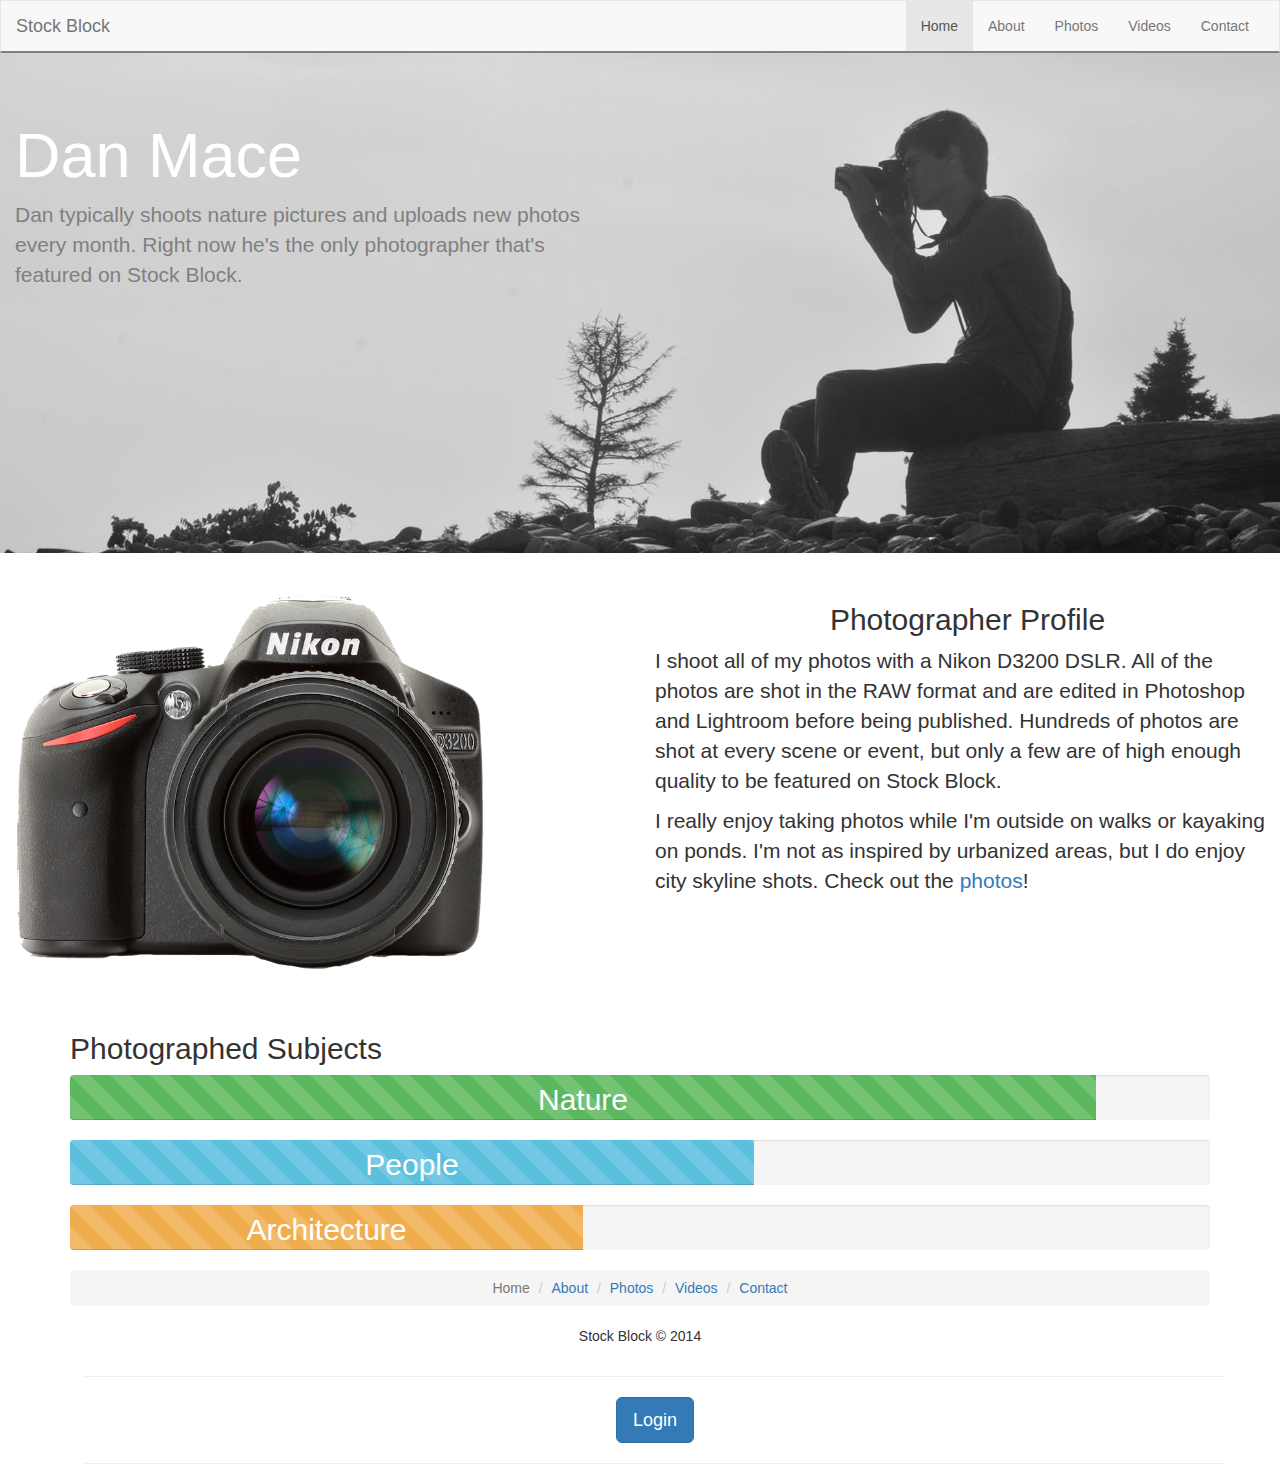
==== about.html @ 0feb81f6 "Second Commit" ====
<!DOCTYPE html>
<html lang="en">
  <head>
    <meta charset="utf-8">
    <meta http-equiv="X-UA-Compatible" content="IE=edge">
    <meta name="viewport" content="width=device-width, initial-scale=1">
    <!-- The above 3 meta tags *must* come first in the head; any other head content must come *after* these tags -->
    <title>Bootstrap 101 Template</title>

    <!-- Bootstrap -->
    <link href="css/bootstrap.min.css" rel="stylesheet">

    <!-- Custom Styles -->
    <link href="css/style.css" rel="stylesheet">

    <!-- HTML5 shim and Respond.js for IE8 support of HTML5 elements and media queries -->
    <!-- WARNING: Respond.js doesn't work if you view the page via file:// -->
    <!--[if lt IE 9]>
      <script src="https://oss.maxcdn.com/html5shiv/3.7.2/html5shiv.min.js"></script>
      <script src="https://oss.maxcdn.com/respond/1.4.2/respond.min.js"></script>
    <![endif]-->
  </head>
  <body>
    
<nav class="navbar navbar-default">
  <div class="container-fluid">
    <!-- Brand and toggle get grouped for better mobile display -->
    <div class="navbar-header">
      <button type="button" class="navbar-toggle collapsed" data-toggle="collapse" data-target="#bs-example-navbar-collapse-1" aria-expanded="false">
        <span class="sr-only">Toggle navigation</span>
        <span class="icon-bar"></span>
        <span class="icon-bar"></span>
        <span class="icon-bar"></span>
      </button>
      <a class="navbar-brand" href="#">Stock Block</a>
    </div>

    <!-- Collect the nav links, forms, and other content for toggling -->
    <div class="collapse navbar-collapse" id="bs-example-navbar-collapse-1">
      <ul class="nav navbar-nav navbar-right">
        <li class="active"><a href="#">Home <span class="sr-only">(current)</span></a></li>
        <li><a href="#">About</a></li>
        <li><a href="#">Photos</a></li>
        <li><a href="#">Videos</a></li>
        <li><a href="#">Contact</a></li>
          <!-- Button trigger modal -->

        
      </ul>
      
      
        </li>


      </ul>
    </div><!-- /.navbar-collapse -->
  </div><!-- /.container-fluid -->
</nav>


<div class="jumbotron">
      <div class="container-fluid">
        <div class="row">
          <div class="col-md-6">
            <h1>Dan <span class="em-text">Mace</span></h1>
           <p>Dan typically shoots nature pictures and uploads new photos every month. Right now he's the only photographer that's featured on Stock Block.</p>

          </div>
            
        </div>
      </div>



</div>

<div class="row">
<div class="col-sm-6 col-md-6">
<img id="camera" src="images/camera.png"
</div>
</div>


<div class="col-sm-6 col-md-6">
<h2 id="abt">Photographer Profile</h2>
<p class="abtp">I shoot all of my photos with a Nikon D3200 DSLR. All of the photos are shot in the RAW format and are edited in Photoshop and Lightroom before being published. Hundreds of photos are shot at every scene or event, but only a few are of high enough quality to be featured on Stock Block.   </p>

<p class="abtp">I really enjoy taking photos while I'm outside on walks or kayaking on ponds. I'm not as inspired by urbanized areas, but I do enjoy city skyline shots. Check out the <a href="#">photos</a>!</p>
</div>


</div>

<div class="container">
<div class="row das ts">
<div class="col-md-12">


<h2 class="stitle">Photographed Subjects</h2>
<div class="progress">
  <div class="progress-bar progress-bar-striped active progress-bar-success" role="progressbar" aria-valuenow="90" aria-valuemin="0" aria-valuemax="100" style="width: 90%">
    <p id="progp">Nature</p>
  </div>
</div>

<div class="progress">
  <div class="progress-bar progress-bar-striped active progress-bar-info" role="progressbar" aria-valuenow="80" aria-valuemin="0" aria-valuemax="100" style="width: 60%">
    <p id="progp">People</p>
  </div>
</div>

<div class="progress">
  <div class="progress-bar progress-bar-striped active progress-bar-warning" role="progressbar" aria-valuenow="60" aria-valuemin="0" aria-valuemax="100" style="width: 45%">
    <p id="progp">Architecture</p>
  </div>
</div>



</div>

</div>

<footer>
<ol class="breadcrumb">
  <li class="active">Home</li>
  <li><a href="#">About</a></li>
  <li><a href="#">Photos</a></li>
  <li><a href="#">Videos</a></li>
  <li><a href="#">Contact</a></li>
</ol> 
<p>Stock Block &copy 2014</p>
  <div class="container"> 
    <hr class="prettyline">

  <button class="btn btn-primary btn-lg" href="#signup" data-toggle="modal" data-target=".bs-modal-sm">Login</button>
  </center>
  <br>
    <hr class="prettyline">
 </div>
  

<!-- Modal -->
<div class="modal fade bs-modal-sm" id="myModal" tabindex="-1" role="dialog" aria-labelledby="mySmallModalLabel" aria-hidden="true">
  <div class="modal-dialog modal-sm">
    <div class="modal-content">
        
      <div class="modal-body">
        <div id="myTabContent" class="tab-content">
        
        <div class="tab-pane fade active in" id="signin">
            <form class="form-horizontal">
            <fieldset>
            <!-- Sign In Form -->
            <!-- Text input-->
            <div class="control-group">
              <label class="control-label" for="userid">Alias:</label>
              <div class="controls">
                <input required="" id="userid" name="userid" type="text" class="form-control" placeholder="StockBlockDan" class="input-medium" required="">
              </div>
            </div>

            <!-- Password input-->
            <div class="control-group">
              <label class="control-label" for="passwordinput">Password:</label>
              <div class="controls">
                <input required="" id="passwordinput" name="passwordinput" class="form-control" type="password" placeholder="********" class="input-medium">
              </div>
            </div>

      

            <!-- Button -->
            <div class="control-group">
              <label class="control-label" for="signin"></label>
              <div class="controls">
                <button id="signin" name="signin" class="btn btn-success">Sign In</button>
              </div>
            </div>
            </fieldset>
            </form>
        </div>
        <div class="tab-pane fade" id="signup">
            <form class="form-horizontal">
            <fieldset>
          
            <!-- Button -->
            
    </div>
      </div>
      <div class="modal-footer">
      <center>
        <button type="button" class="btn btn-default" data-dismiss="modal">Close</button>
        </center>
      </div>
    </div>
  </div>
</div>

</footer>

    <!-- jQuery (necessary for Bootstrap's JavaScript plugins) -->
    <script src="https://ajax.googleapis.com/ajax/libs/jquery/1.11.3/jquery.min.js"></script>
    <!-- Include all compiled plugins (below), or include individual files as needed -->
    <script src="js/bootstrap.min.js"></script>
  </body>
</html>
---- css/style.css ----
body {
  overflow-y: scroll;
  overflow-x: hidden; }

.navbar {
  margin-bottom: 0px;
  border-bottom: 2px solid grey;
  border-radius: 0px; }

#intro {
  font-size: 3em;
  text-align: center;
  padding: 4%; }

.img-responsive,
.thumbnail > img,
.thumbnail a > img,
.carousel-inner > .item > img,
.carousel-inner > .item > a > img {
  width: 100%; }

footer {
  text-align: center; }

.jumbotron {
  background: url(../images/dan.jpg) center;
  height: 500px;
  color: white;
  overflow: none;
  background-repeat: no-repeat; }

.jumbotron p {
  color: grey; }

#camera {
  width: 80%; }

#abt {
  text-align: center; }

.abtp {
  font-size: 1.5em; }

#progp {
  font-size: 2.5em;
  margin-top: 15px; }

.ts {
  margin-top: 30px; }

.progress {
  height: auto; }

@media (max-width: 991px) {
  .jumbotron p {
    width: 30%; }

  #camera {
    margin-left: 15%; }

  .abtp {
    padding: 5%; } }
@media (min-width: 768px) and (max-width: 990px) {
  .jumbotron p {
    width: 30%; } }
@media (max-width: 768px) {
  .jumbotron p {
    width: 50%; }

  #camera {
    width: 60%; } }
@media (max-width: 500px) {
  .jumbotron p {
    width: 70%; } }

/*# sourceMappingURL=style.css.map */
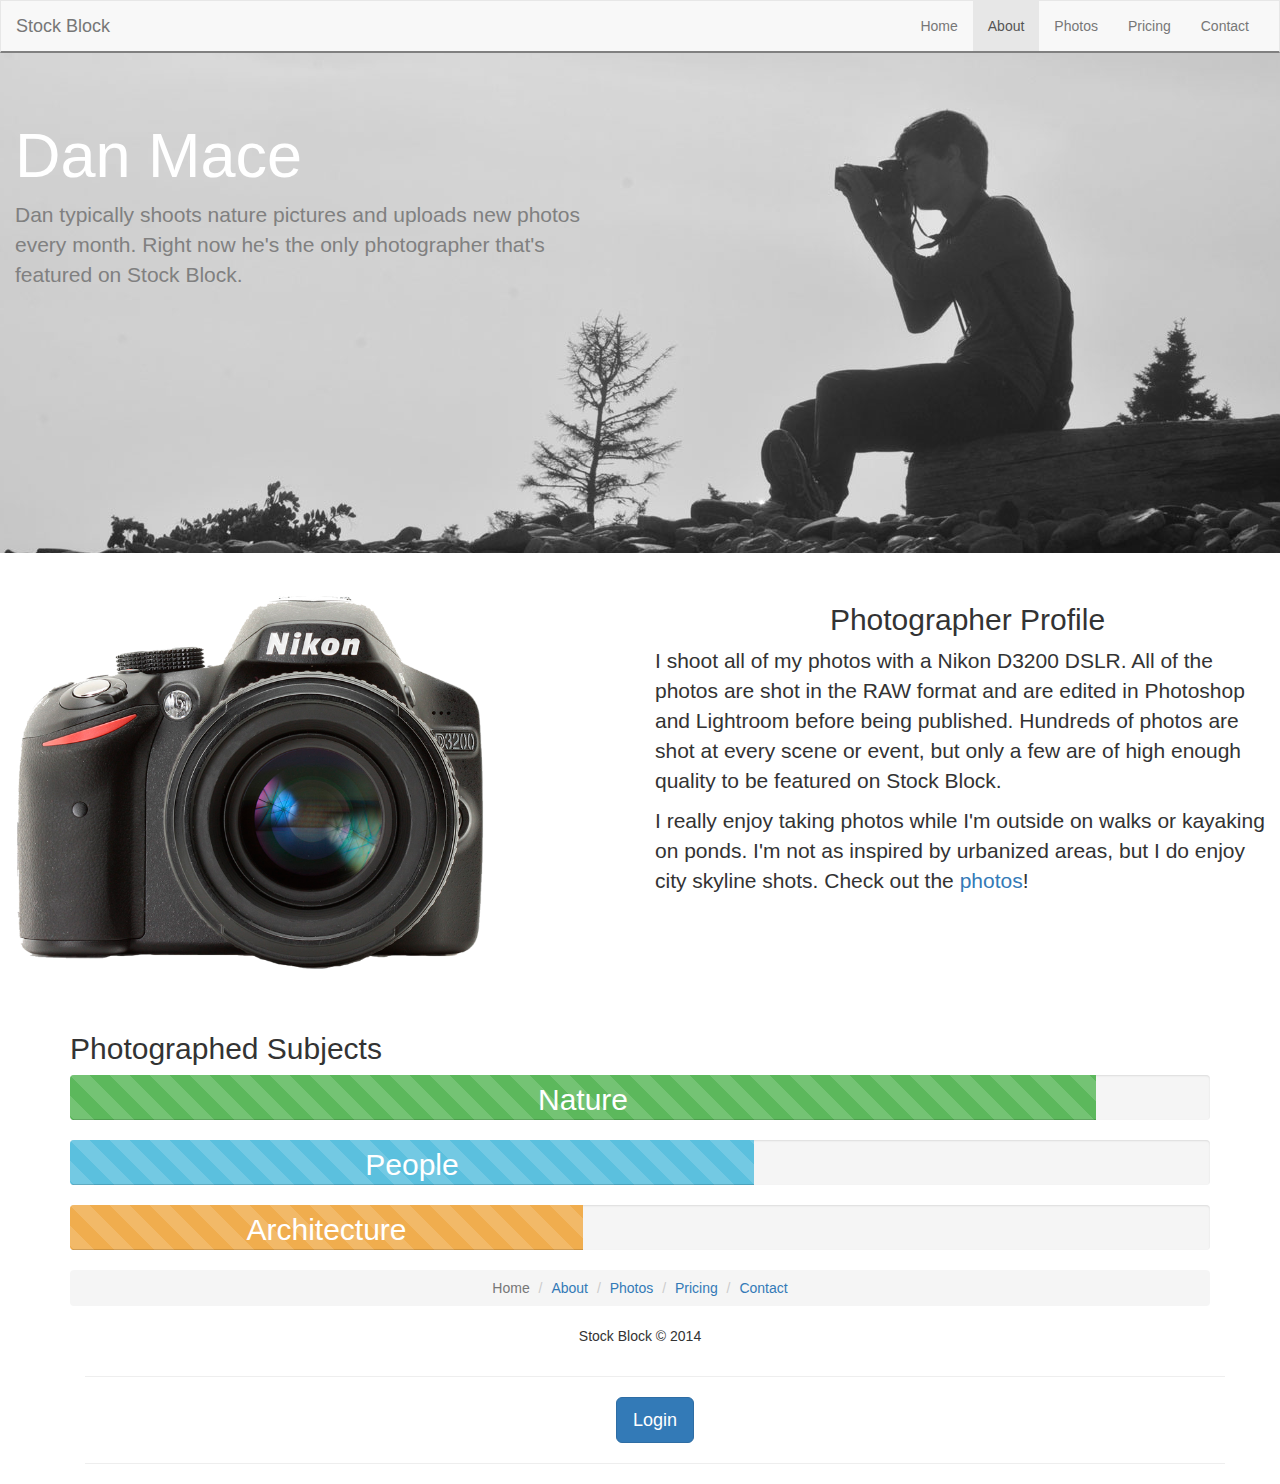
==== commit 044babbf: "Fourth Commit" ====
--- a/about.html
+++ b/about.html
@@ -38,10 +38,10 @@
     <!-- Collect the nav links, forms, and other content for toggling -->
     <div class="collapse navbar-collapse" id="bs-example-navbar-collapse-1">
       <ul class="nav navbar-nav navbar-right">
-        <li class="active"><a href="#">Home <span class="sr-only">(current)</span></a></li>
-        <li><a href="#">About</a></li>
-        <li><a href="#">Photos</a></li>
-        <li><a href="#">Videos</a></li>
+        <li><a href="index.html">Home</a></li>
+        <li class="active"><a href="#">About<span class="sr-only">(current)</span></a></li>
+        <li><a href="photos.html">Photos</a></li>
+        <li><a href="pricing.html">Pricing</a></li>
         <li><a href="#">Contact</a></li>
           <!-- Button trigger modal -->
 
@@ -126,7 +126,7 @@
   <li class="active">Home</li>
   <li><a href="#">About</a></li>
   <li><a href="#">Photos</a></li>
-  <li><a href="#">Videos</a></li>
+  <li><a href="#">Pricing</a></li>
   <li><a href="#">Contact</a></li>
 </ol> 
 <p>Stock Block &copy 2014</p>
--- a/css/style.css
+++ b/css/style.css
@@ -51,6 +51,12 @@
 .progress {
   height: auto; }
 
+.topr {
+  margin-top: 20px; }
+
+.pad {
+  padding: 5%; }
+
 @media (max-width: 991px) {
   .jumbotron p {
     width: 30%; }
